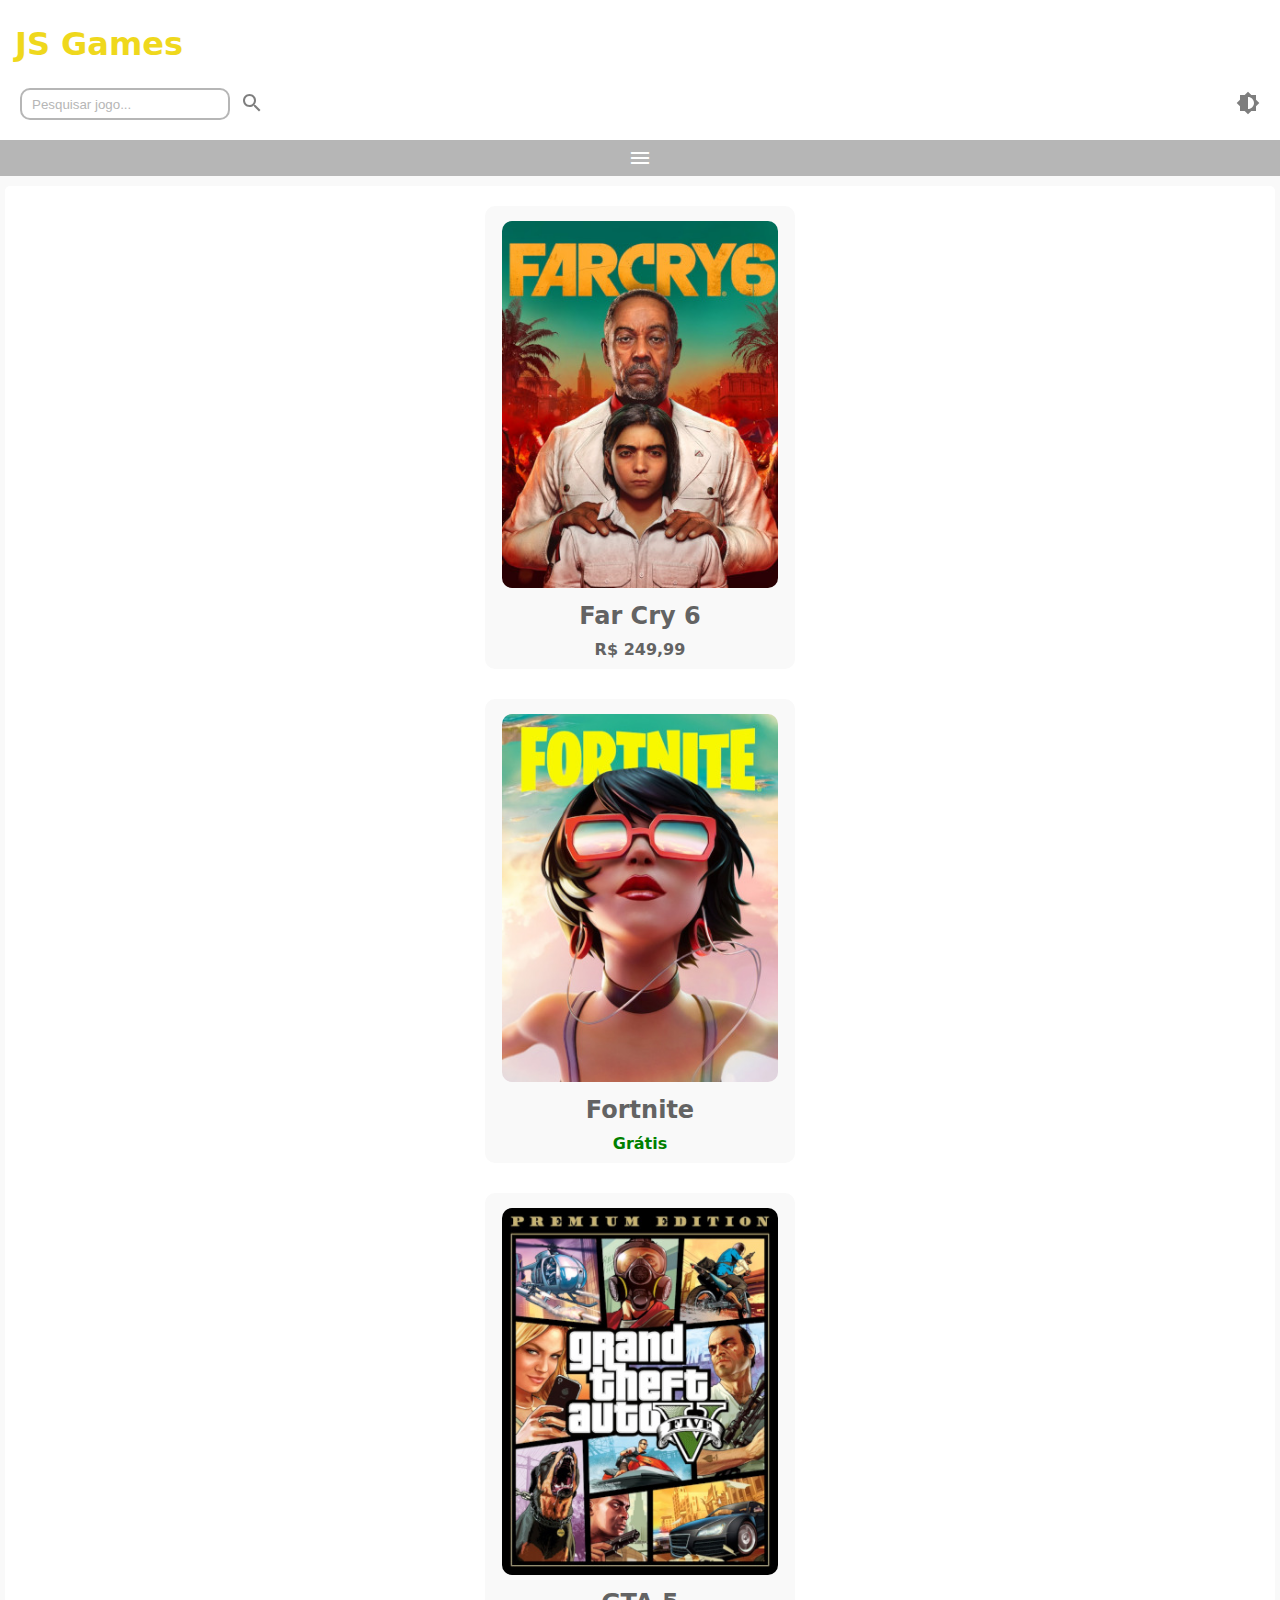
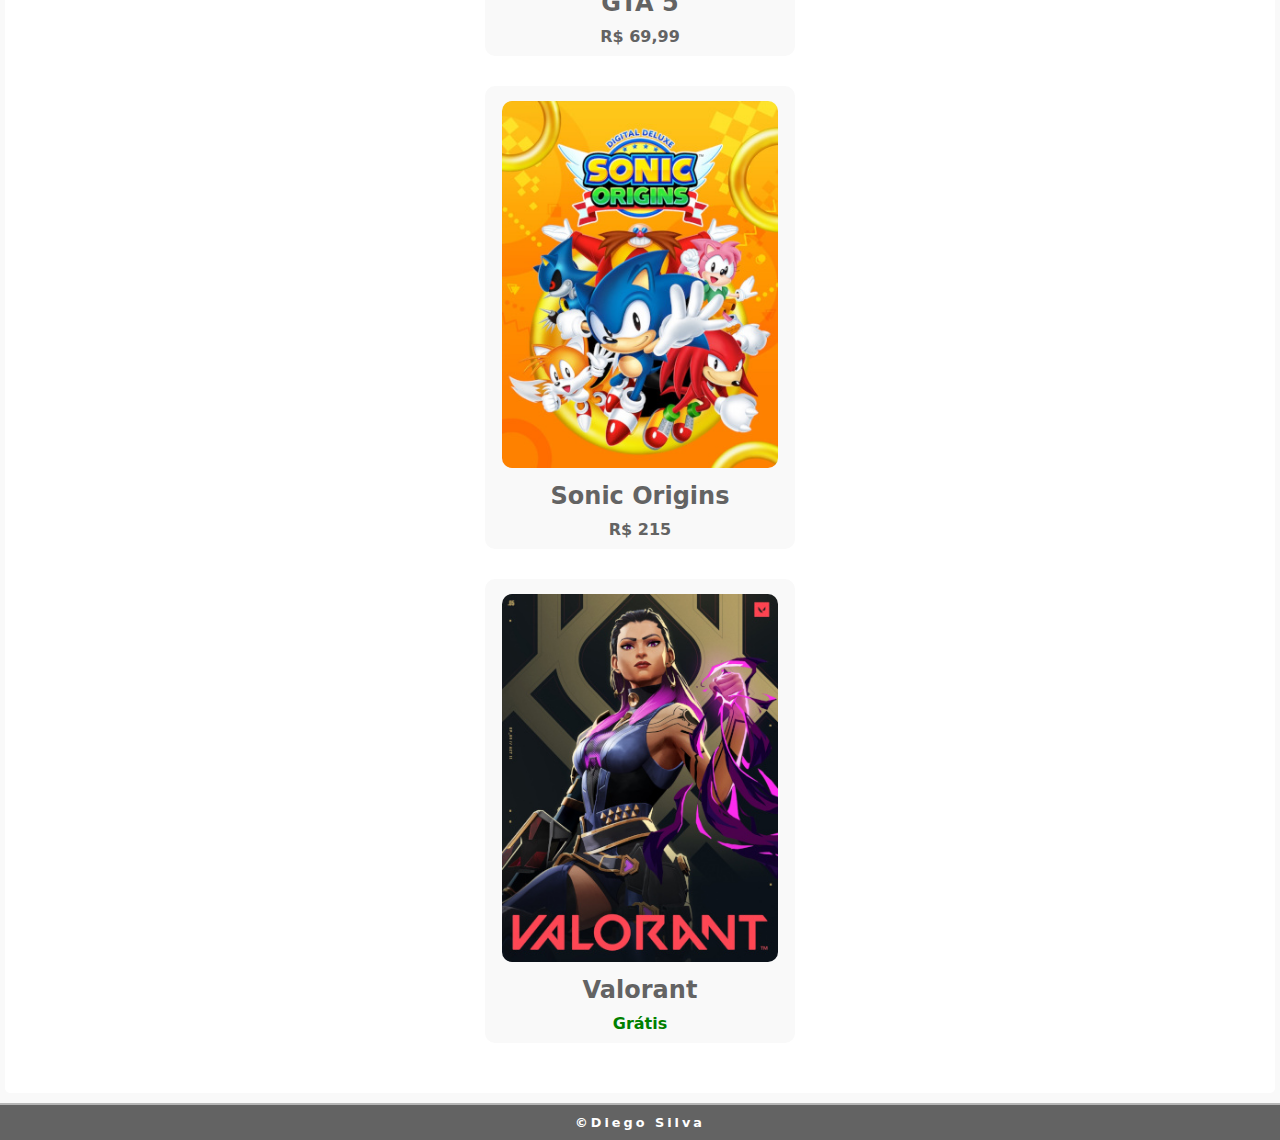
==== index.html @ cf9d49f6 "Mobile First" ====
<!DOCTYPE html>
<html lang="pt-br">
<head>
    <meta charset="UTF-8">
    <meta name="viewport" content="width=device-width, initial-scale=1.0">
    <title>JS Games</title>
    <link href="https://fonts.googleapis.com/icon?family=Material+Icons" rel="stylesheet">
    <link rel="stylesheet" href="estilos/style.css">
    
</head>
<body>
    <header class="cabecalho">
        <div class="logo"><h1>JS Games</h1></div> 
        <div class="pesquisa">
            <input type="text" id="caixaTxt" placeholder="Pesquisar jogo...">
            <div class="botoes">
                <button>
                    <a id="lupa" href="#">
                    <img id="imgLupa" src="imagens/search-claro.svg" alt="lupa icon">
                    </a>
                </button>
                <button id="botaoTema" type="button">
                    <img id="imgTema" src="imagens/tema-claro.svg" alt="tema">
                </button>
            </div>
        </div>   
    </header>
    <nav class="menu">
        <span id="burguer" class="material-icons">menu</span>
        <ul id="ulMenu">
            <li>
                <a href="#" class="ativado"><div class="txt">Casa</div>
                <div class="borda"></div>
                </a>
            </li>
            <li>
                <a href="./acao.html" target="_self" rel="next"><div class="txt">Ação</div>
                <div class="borda"></div>
                </a>
            </li>
            <li>
                <a href="./aventura.html" target="_self" rel="next"><div class="txt">Aventura</div>
                <div class="borda"></div>
                </a>
            </li>
        </ul>
    </nav>
    <main class="principal">
        <section class="games">
            <div class="games1">
                <!-- FAR CRY 6 -->
                <div class="game">
                    <a href="#" rel="next">
                        <img src="./imagens/far-cry-6/capa-p.jpg" alt="Capa do jogo far cry 5">
                        <h2>Far Cry 6</h2>
                        <p>R$ 249,99</p>
                    </a>
                </div>
                <!-- FORTNITE -->
                <div class="game">
                    <a href="#" rel="next">
                        <img src="./imagens/fortnite/capa-p.jpg" alt="Capa do fortnite">
                        <h2>Fortnite</h2>
                        <p class="gratis">Grátis</p>
                    </a>
                </div>
                <!-- GTA 5 -->
                <div class="game">
                    <a href="#" rel="next">
                        <img src="./imagens/gta-5/capa-p.jpg" alt="Capa do GTA 5">
                        <h2>GTA 5</h2>
                        <p>R$ 69,99</p>
                    </a>
                </div>
            </div>
            <div class="games2">
                <!-- SONIC ORIGINS -->
                <div class="game">
                    <a href="#" rel="next">
                    <img src="./imagens/sonic-origins/capa-p.jpg" alt="Capa do Sonic Origins">
                    <h2>Sonic Origins</h2>
                    <p>R$ 215</p>
                </a>
                </div>
                <!-- VALORANT -->
                <div class="game">
                    <a href="#" rel="next">
                    <img src="./imagens/valorant/capa-p.jpg" alt="Capa do Valorant">
                    <h2>Valorant</h2>
                    <p class="gratis">Grátis</p>
                </a>
                </div>
            </div>
        </section>
    </main>
    <footer>
        <a href="https://github.com/Dhyigo" target="_blank" rel="external" hreflang="es">&copy;Diego Silva</a>
    </footer>
    <script src="scritps/script.js"></script>
</body>
</html>
---- estilos/style.css ----
@charset "UTF-8";

:root {
    --cor0: #EFD81D;
    --cor1: #FFFFFF;
    --cor2: #F9F9F9;
    --cor3: #E5E5E5;
    --cor4: #b6b6b6;
    --cor4m: #636363;
    --cor5: #030303;
}

* {
    margin: 0%;
    padding: 0%;
    box-sizing: border-box;
    text-decoration: none;
    min-width: 0;
}

*::selection {
    background-color: transparent;
}

html {
    height: 100vh;
}

body {
    background-color: var(--cor1);
    font-family: system-ui, -apple-system, BlinkMacSystemFont, 'Segoe UI', Roboto, Oxygen, Ubuntu, Cantarell, 'Open Sans', 'Helvetica Neue', sans-serif;
}

.cabecalho {
    max-width: 100vw;
    padding: 5px 10px;
    padding-bottom: 20px;
    
}


.cabecalho .logo {
    color: var(--cor0);
}

.cabecalho .logo h1 {
    padding: 20px 5px;
    padding-bottom: 25px;
    font-size: 2rem;
}

.cabecalho .pesquisa {
    display: flex;
    gap: 10px;
    padding: 0 10px;
}
.cabecalho .pesquisa .botoes {
    display: flex;
    width: 100%;
    justify-content: space-between;
    align-items: center;
}

#caixaTxt {
    display: inline-block;
    background-color: var(--cor1);
    color: var(--cor5);
    height: 2rem;
    width: 250px;
    max-width: 400px;
    padding: 10px;
    border: 2px solid var(--cor4);
    border-radius: 10px;
}

#caixaTxt::placeholder {
    color: var(--cor4);
}


#caixaTxt:focus {
    border-color: var(--cor0);
    outline: none;
    transition: all .2s;
}


.cabecalho button {
    border: none;
    background-color: transparent;
    cursor: pointer;
}

.cabecalho button img {
    opacity: 0.5;
}

.cabecalho button:hover img {
    opacity: 0.7;
}



#burguer {
    display: block;
    padding: 5px;
    text-align: center;
    background-color: var(--cor4);
    color: var(--cor1);
    border: 1px solid var(--cor4);
    cursor: pointer;
}

#burguer:hover {
    background-color: var(--cor1);
    color: var(--cor4);
    border: 1px solid var(--cor4);
    transition: all .3s;
}
.menu {
    background-color: var(--cor2);
    text-align: center;
    position: sticky;
    top: 0%;
}

.menu ul {
    display: none;
    list-style-type: none;
}



.menu li a .txt {
    padding: 10px;
    color: var(--cor4m);
    font-weight: bold;
    
}

.menu li .borda {
    height: 2px;
    width: 0px;
    background-color: var(--cor2);
    margin: auto;
    border-radius: 2px;
    transition: 0.8s;
}

.menu li a.ativado .txt {
    color: var(--cor0);
}

.menu li a:hover:not(.ativado) .txt {
    color: var(--cor4);

}

.menu li a:hover .borda {
    width: 10%;
    background-color: var(--cor0);
}

.principal {
    width: 100%;
    background-color: var(--cor2);
    padding: 10px 5px;
}

.principal .titulo-principal {
    color: var(--cor4);
    font-size: 2rem;
    text-align: center;
    margin-bottom: 30px;
}

.principal .games {
    padding: 20px 10px;
    border-radius: 5px;
    background-color: var(--cor1);
}

.principal .games .game {
    background-color: var(--cor2);
    padding: 10px;
    padding-top: 15px;
    text-align: center;
    border-radius: 10px;
    margin: auto;
    margin-bottom: 30px;
    max-width: 310px;

}

.principal .games .game:hover {
    background-color: var(--cor3);
    transition: all .5s;
    
}

@media (max-height: 690px) {
    main.principal .games .game {
        width: 70%;
    }
}

.games .game img {
    margin-bottom: 10px;
    border-radius: 10px;
    width: 95%;
}
.game a {
    color: var(--cor4m);
}

.game a h2:hover, .game a p {
    transition: color .3s;
}

.game a h2:hover, .game a p:hover:not(p.gratis) {
    color: var(--cor4);
}

.game a p {
    font-weight: bold;
    color: var(--cor4m);
    padding-top: 10px;
}

.game a p.gratis {
    color: green;

}

.game a p.gratis:hover {
    color:  rgb(0, 255, 0);
}

footer {
    text-align: center;
    
    
}

footer a {  
    border-top: 2px solid var(--cor4);
    display: block;
    font-size: 0.8rem;
    letter-spacing: 3px;
    padding: 10px;
    background-color: var(--cor4m);
    color: var(--cor1);
    font-weight: bold;
}

footer a:hover {
    background-color: var(--cor1);
    color: var(--cor4);
    
}


/* Animação */
.menu ul {
    animation-name: entrar;
    animation-duration: .600s;
}


@keyframes entrar {
    from {
        display: block;
        position: relative;
        left: 100%;
        border-radius: 50px;
    }

    to {
        position: relative;
        left: 0%;
    }
}
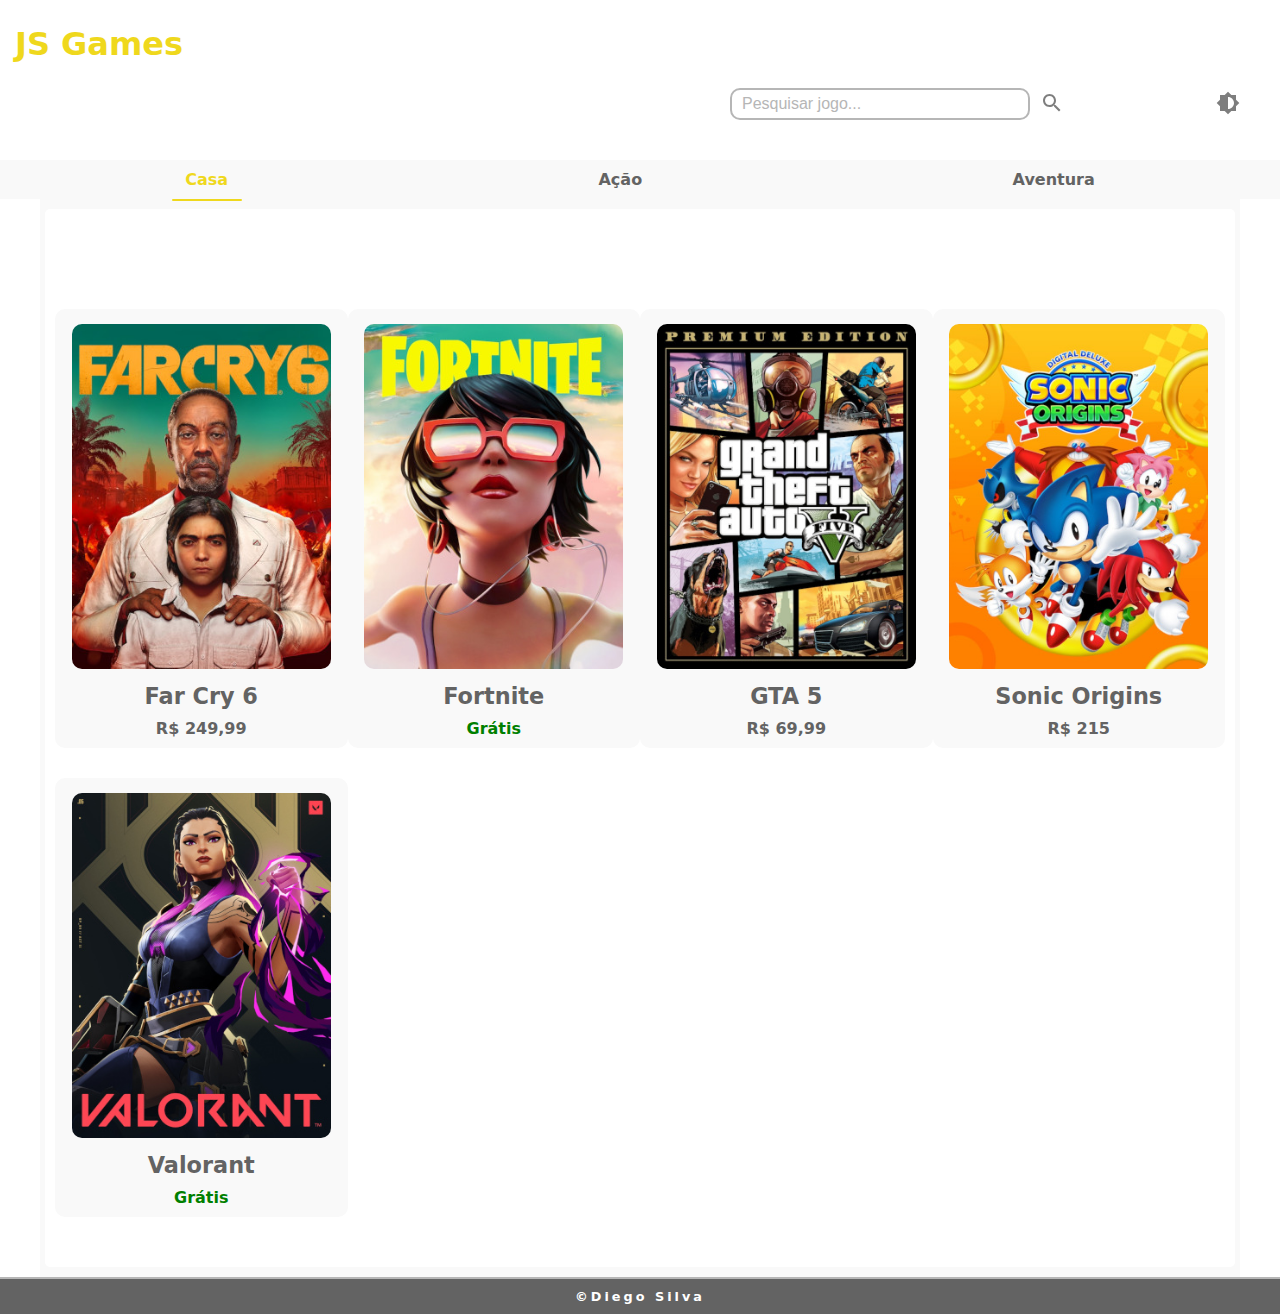
==== commit fdc04dca: "estilos para telas médias" ====
--- a/index.html
+++ b/index.html
@@ -6,13 +6,14 @@
     <title>JS Games</title>
     <link href="https://fonts.googleapis.com/icon?family=Material+Icons" rel="stylesheet">
     <link rel="stylesheet" href="estilos/style.css">
+    <link rel="stylesheet" href="estilos/media-query.css" media="screen and (min-width: 768px)">
     
 </head>
 <body>
     <header class="cabecalho">
         <div class="logo"><h1>JS Games</h1></div> 
         <div class="pesquisa">
-            <input type="text" id="caixaTxt" placeholder="Pesquisar jogo...">
+            <input type="search" id="caixaTxt" placeholder="Pesquisar jogo...">
             <div class="botoes">
                 <button>
                     <a id="lupa" href="#">
@@ -47,7 +48,7 @@
     </nav>
     <main class="principal">
         <section class="games">
-            <div class="games1">
+            
                 <!-- FAR CRY 6 -->
                 <div class="game">
                     <a href="#" rel="next">
@@ -72,8 +73,7 @@
                         <p>R$ 69,99</p>
                     </a>
                 </div>
-            </div>
-            <div class="games2">
+            
                 <!-- SONIC ORIGINS -->
                 <div class="game">
                     <a href="#" rel="next">
@@ -90,7 +90,6 @@
                     <p class="gratis">Grátis</p>
                 </a>
                 </div>
-            </div>
         </section>
     </main>
     <footer>
--- a/estilos/style.css
+++ b/estilos/style.css
@@ -23,12 +23,13 @@
 }
 
 html {
-    height: 100vh;
+    min-height: 100vh;
 }
 
 body {
     background-color: var(--cor1);
     font-family: system-ui, -apple-system, BlinkMacSystemFont, 'Segoe UI', Roboto, Oxygen, Ubuntu, Cantarell, 'Open Sans', 'Helvetica Neue', sans-serif;
+    min-height: 100vh;
 }
 
 .cabecalho {
@@ -54,6 +55,7 @@
     gap: 10px;
     padding: 0 10px;
 }
+
 .cabecalho .pesquisa .botoes {
     display: flex;
     width: 100%;
@@ -141,7 +143,7 @@
 .menu li .borda {
     height: 2px;
     width: 0px;
-    background-color: var(--cor2);
+    background-color: var(--cor0);
     margin: auto;
     border-radius: 2px;
     transition: 0.8s;
@@ -157,17 +159,18 @@
 }
 
 .menu li a:hover .borda {
-    width: 10%;
-    background-color: var(--cor0);
+    width: 70px;
+    
 }
 
 .principal {
-    width: 100%;
+
     background-color: var(--cor2);
     padding: 10px 5px;
 }
 
 .principal .titulo-principal {
+    font-size: 1.6rem;
     color: var(--cor4);
     font-size: 2rem;
     text-align: center;
@@ -212,6 +215,9 @@
 .game a {
     color: var(--cor4m);
 }
+.game a h2 {
+    font-size: 1.4rem;
+} 
 
 .game a h2:hover, .game a p {
     transition: color .3s;
--- a/estilos/media-query.css
+++ b/estilos/media-query.css
@@ -0,0 +1,94 @@
+@charset "UTF-8";
+
+#burguer {
+    display: none;
+}
+.cabecalho {
+    margin: auto;
+    max-width: 1500px;
+    
+}
+.cabecalho .pesquisa {
+    margin: 20px 20px;
+    margin-top: 0%;
+    justify-content: flex-end;
+}
+
+.cabecalho .pesquisa .botoes {
+    width: 90px;
+
+}
+
+@media screen and (min-width: 1255px) {
+    .cabecalho .pesquisa .botoes {
+        width: 200px;
+    
+    } 
+}
+
+#caixaTxt {
+    width: 300px;
+    font-size: 1em;
+}
+
+.menu ul {
+    display: flex;
+    justify-content: space-around;
+    max-width: 1400px;
+    margin: auto;
+    animation-name: none;
+}
+
+.menu ul li {
+    display: inline-block;
+    
+    
+}
+
+.menu li a {
+    display: inline-block;
+    position: relative;
+}
+
+.menu li a .borda {
+    position: absolute;
+    left: 50%;
+
+    transform: translate(-50%);
+    
+}
+
+.menu li a.ativado .borda {
+    width: 70px;
+    
+}
+
+.principal {   
+    max-width: 1200px;
+    margin: auto;
+
+}
+
+.principal .games {
+    display: block;
+    padding-top: 100px;
+    margin: auto;
+    position: relative;
+
+}
+
+.principal .titulo-principal {
+    font-size: 1.6rem;
+    position: absolute;
+    top: 20px;
+    left: 50%;
+    transform: translate(-50%);
+}
+
+
+.principal .games {  /* config grid */
+    display: grid;
+    grid-template-columns: repeat(auto-fill, minmax(250px, 1fr));
+}
+
+
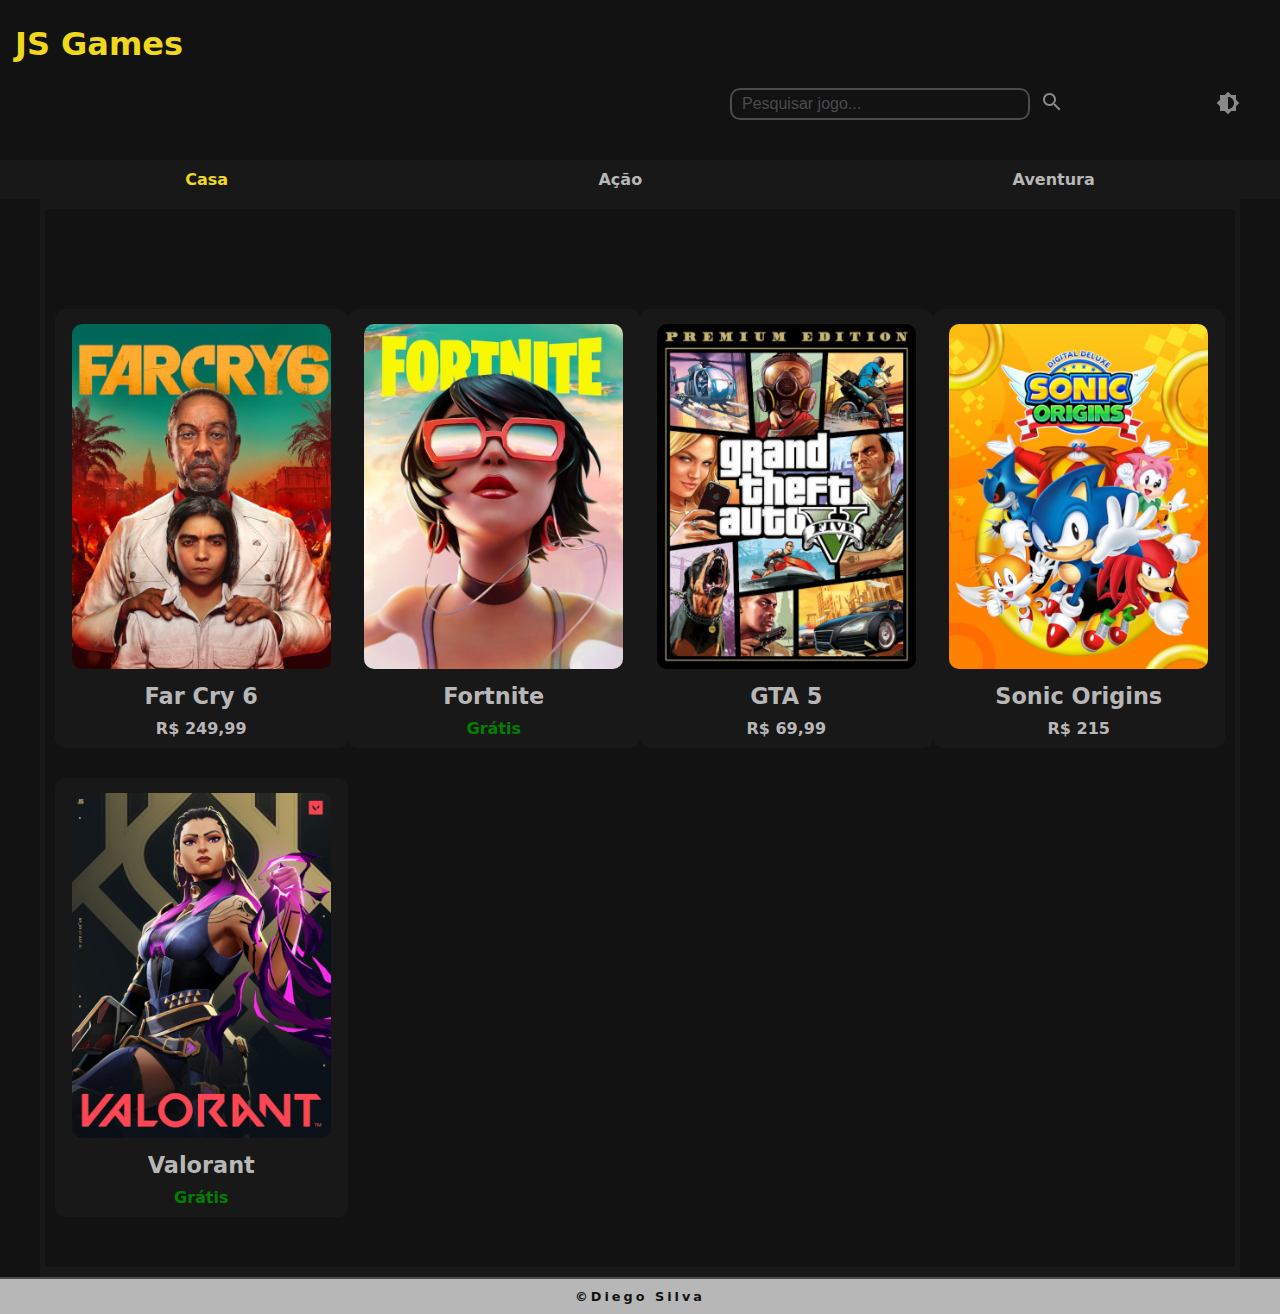
==== commit c9a6d916: "Sugestão de pesquisa" ====
--- a/index.html
+++ b/index.html
@@ -7,19 +7,26 @@
     <link href="https://fonts.googleapis.com/icon?family=Material+Icons" rel="stylesheet">
     <link rel="stylesheet" href="estilos/style.css">
     <link rel="stylesheet" href="estilos/media-query.css" media="screen and (min-width: 768px)">
-    
 </head>
-<body>
+<body onload="mudarTema()">
     <header class="cabecalho">
         <div class="logo"><h1>JS Games</h1></div> 
         <div class="pesquisa">
-            <input type="search" id="caixaTxt" placeholder="Pesquisar jogo...">
-            <div class="botoes">
-                <button>
-                    <a id="lupa" href="#">
-                    <img id="imgLupa" src="imagens/search-claro.svg" alt="lupa icon">
-                    </a>
-                </button>
+            <input type="search" id="caixaTxt" placeholder="Pesquisar jogo..." list="sugestoes">
+            <datalist id="sugestoes">
+                <option value="Ação"></option>
+                <option value="Aventura"></option>
+                <option value="Casa"></option>
+                <option value="Far Cry 6"></option>
+                <option value="Fortnite"></option>
+                <option value="GTA 5"></option>
+                <option value="Sonic Origins"></option>
+                <option value="Valorant"></option>
+            </datalist>
+            <div class="botoes">  
+                <a id="lupa" href="#">
+                <img id="imgLupa" src="imagens/search-claro.svg" alt="lupa icon">
+                </a> 
                 <button id="botaoTema" type="button">
                     <img id="imgTema" src="imagens/tema-claro.svg" alt="tema">
                 </button>
--- a/estilos/style.css
+++ b/estilos/style.css
@@ -93,11 +93,11 @@
     cursor: pointer;
 }
 
-.cabecalho button img {
+.cabecalho button img, .cabecalho a img {
     opacity: 0.5;
 }
 
-.cabecalho button:hover img {
+.cabecalho button:hover img, .cabecalho a:hover img {
     opacity: 0.7;
 }
 
@@ -164,7 +164,6 @@
 }
 
 .principal {
-
     background-color: var(--cor2);
     padding: 10px 5px;
 }
--- a/estilos/media-query.css
+++ b/estilos/media-query.css
@@ -41,8 +41,7 @@
 
 .menu ul li {
     display: inline-block;
-    
-    
+      
 }
 
 .menu li a {
@@ -53,28 +52,17 @@
 .menu li a .borda {
     position: absolute;
     left: 50%;
-
-    transform: translate(-50%);
-    
+    transform: translate(-50%);  
 }
 
 .menu li a.ativado .borda {
-    width: 70px;
-    
+    width: 70px;  
 }
 
 .principal {   
     max-width: 1200px;
     margin: auto;
-
-}
-
-.principal .games {
-    display: block;
-    padding-top: 100px;
-    margin: auto;
     position: relative;
-
 }
 
 .principal .titulo-principal {
@@ -85,10 +73,9 @@
     transform: translate(-50%);
 }
 
-
-.principal .games {  /* config grid */
+.principal .games {
     display: grid;
     grid-template-columns: repeat(auto-fill, minmax(250px, 1fr));
+    padding-top: 100px;
+    margin: auto;
 }
-
-
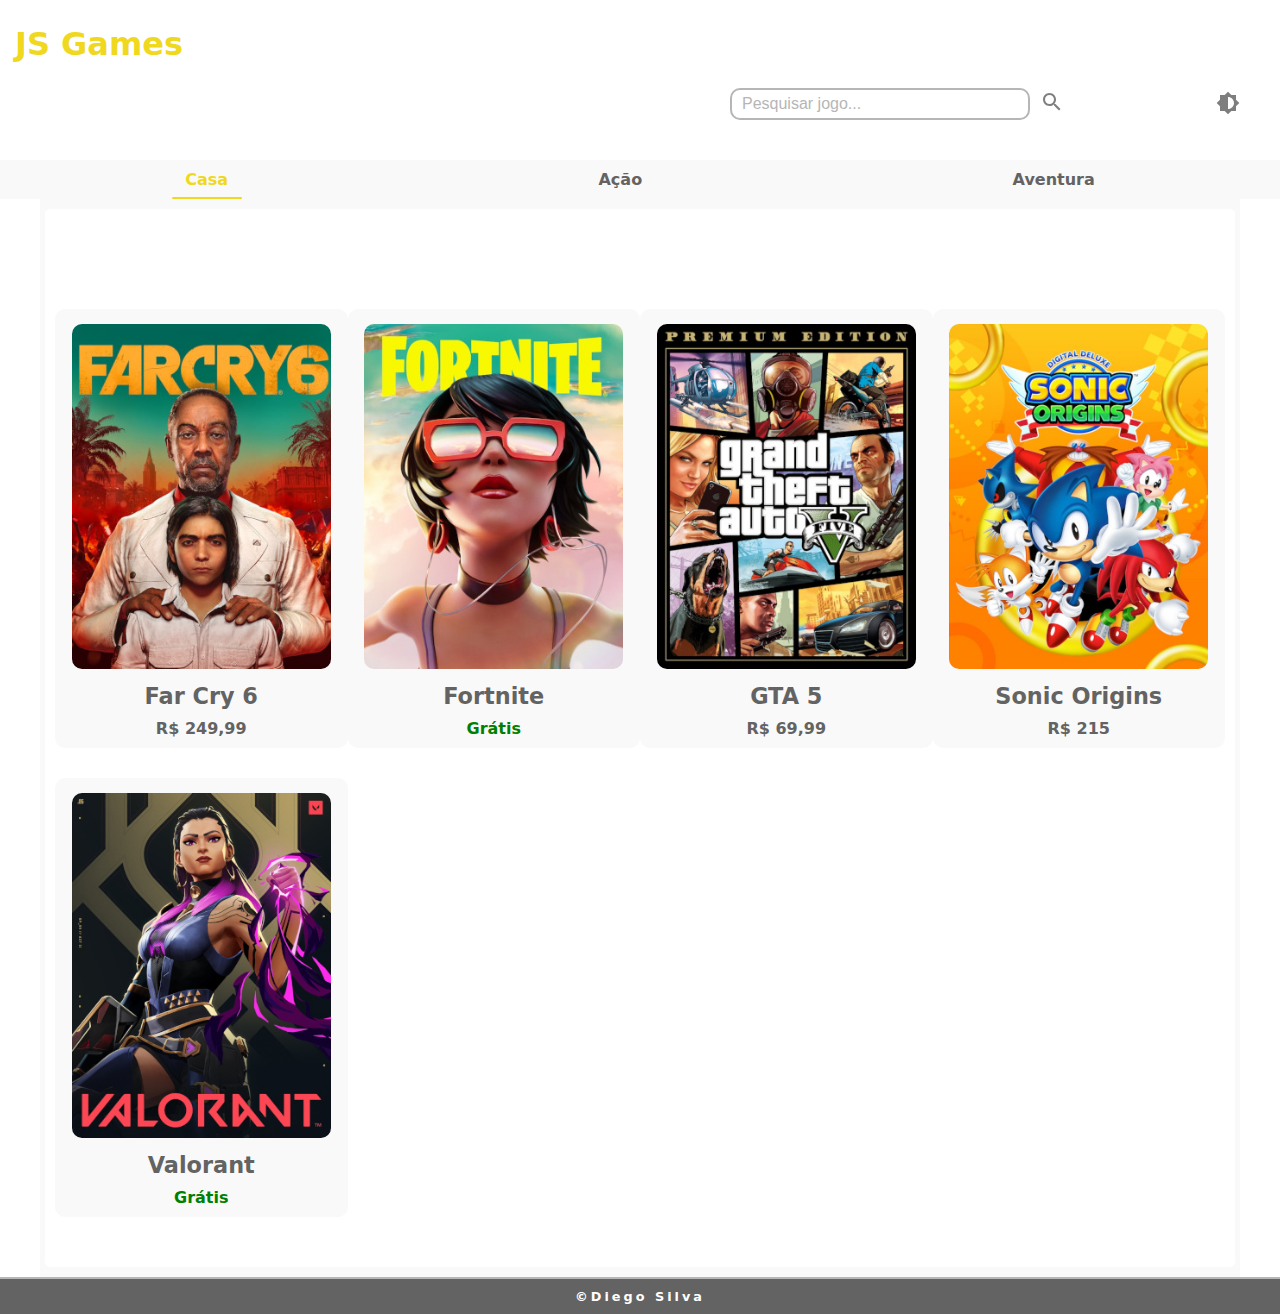
==== commit 1df4f331: "Adição de datalist" ====
--- a/index.html
+++ b/index.html
@@ -8,7 +8,7 @@
     <link rel="stylesheet" href="estilos/style.css">
     <link rel="stylesheet" href="estilos/media-query.css" media="screen and (min-width: 768px)">
 </head>
-<body onload="mudarTema()">
+<body>
     <header class="cabecalho">
         <div class="logo"><h1>JS Games</h1></div> 
         <div class="pesquisa">
--- a/estilos/media-query.css
+++ b/estilos/media-query.css
@@ -49,13 +49,14 @@
     position: relative;
 }
 
-.menu li a .borda {
+body .menu li a .borda {
     position: absolute;
     left: 50%;
-    transform: translate(-50%);  
+    transform: translate(-50%, 0);
+    bottom: 0%;  
 }
 
-.menu li a.ativado .borda {
+body .menu li a.ativado .borda {
     width: 70px;  
 }
 
